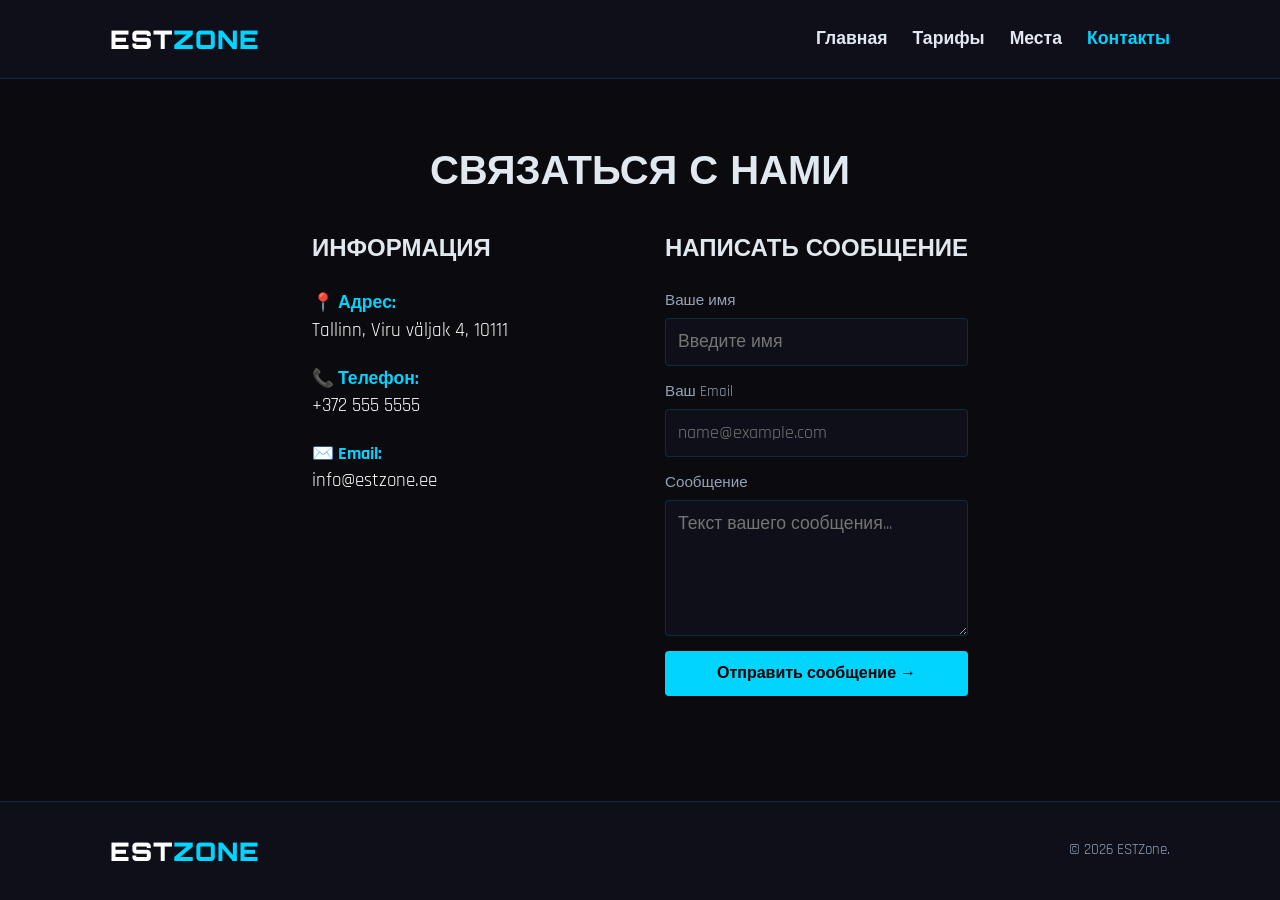
==== contacts.html @ 98163853 "этап: первый вариант сайта" ====
<!DOCTYPE html>
<html lang="ru">
<head>
  <meta charset="UTF-8" />
  <meta name="viewport" content="width=device-width, initial-scale=1.0" />
  <title>Контакты — ESTZone</title>
  <link rel="preconnect" href="https://fonts.googleapis.com" />
  <link href="https://fonts.googleapis.com/css2?family=Orbitron:wght@400;700;900&family=Rajdhani:wght@400;600&display=swap" rel="stylesheet" />
  <link rel="stylesheet" href="style.css" />
</head>
<body>

  <header class="header">
    <div class="container header__inner">
      <a href="index.html" class="logo">EST<span>ZONE</span></a>
      <button class="burger" id="burger" aria-label="Меню">
        <span class="burger__line"></span>
        <span class="burger__line"></span>
        <span class="burger__line"></span>
      </button>
      <nav class="nav" id="nav">
        <a href="index.html" class="nav__link">Главная</a>
        <a href="tariffs.html" class="nav__link">Тарифы</a>
        <a href="seats.html" class="nav__link">Места</a>
        <a href="contacts.html" class="nav__link active">Контакты</a>
      </nav>
    </div>
  </header>

  <main class="container page-padding">
    <h1 class="page-title">СВЯЗАТЬСЯ С НАМИ</h1>

    <div class="contacts-layout">
      
      <div class="contacts-info">
        <h2>ИНФОРМАЦИЯ</h2>
        <div class="info-block">
          <p class="info-label">📍 Адрес:</p>
          <p class="info-value">Tallinn, Viru väljak 4, 10111</p>
        </div>
        <div class="info-block">
          <p class="info-label">📞 Телефон:</p>
          <p class="info-value">+372 555 5555</p>
        </div>
        <div class="info-block">
          <p class="info-label">✉️ Email:</p>
          <p class="info-value">info@estzone.ee</p>
        </div>
      </div>


      <div class="contacts-form">
        <h2>НАПИСАТЬ СООБЩЕНИЕ</h2>

        <form class="pure-form" id="contact-form">
          <div class="form-group">
            <label for="form-name">Ваше имя</label>
            <input type="text" id="form-name" placeholder="Введите имя" />
          </div>
          <div class="form-group">
            <label for="form-email">Ваш Email</label>
            <input type="email" id="form-email" placeholder="name@example.com" />
          </div>
          <div class="form-group">
            <label for="form-msg">Сообщение</label>
            <textarea id="form-msg" placeholder="Текст вашего сообщения..." rows="5"></textarea>
          </div>
          <button type="submit" class="btn btn--primary">Отправить сообщение →</button>
        </form>

        <div class="form-success-msg" id="success-msg">
          ✅ Сообщение отправлено! Мы свяжемся с вами в ближайшее время.
        </div>
      </div>
    </div>
  </main>

  <footer class="footer">
    <div class="container footer__inner">
      <span class="logo">EST<span>ZONE</span></span>
      <p class="footer__copy">© 2026 ESTZone.</p>
    </div>
  </footer>

  <script>
    var burger = document.getElementById("burger");
    var nav = document.getElementById("nav");

    burger.addEventListener("click", function() {
      burger.classList.toggle("open");
      nav.classList.toggle("open");
    });

    nav.querySelectorAll(".nav__link").forEach(function(link) {
      link.addEventListener("click", function() {
        burger.classList.remove("open");
        nav.classList.remove("open");
      });
    });

    var form = document.getElementById("contact-form");
    var successMsg = document.getElementById("success-msg");

    form.addEventListener("submit", function(e) {
      e.preventDefault(); 
      var isValid = true;

      var oldErrors = document.querySelectorAll(".field-error");
      oldErrors.forEach(function(el) { el.remove(); });

      var inputs = form.querySelectorAll("input, textarea");
      inputs.forEach(function(el) {
        el.classList.remove("error");
        el.classList.remove("success");
      });

            var nameInput = document.getElementById("form-name");
      if (nameInput.value.trim().length < 2) {
        showError(nameInput, "Введите имя (минимум 2 символа)");
        isValid = false;
      } else {
        nameInput.classList.add("success");
      }

      var emailInput = document.getElementById("form-email");
      var emailVal = emailInput.value.trim();
      var atPos = emailVal.indexOf("@");
      var dotPos = emailVal.lastIndexOf(".");
      if (atPos < 1 || dotPos < atPos + 2 || dotPos === emailVal.length - 1) {
        showError(emailInput, "Введите корректный email адрес");
        isValid = false;
      } else {
        emailInput.classList.add("success");
      }

      var msgInput = document.getElementById("form-msg");
      if (msgInput.value.trim().length < 10) {
        showError(msgInput, "Сообщение слишком короткое (минимум 10 символов)");
        isValid = false;
      } else {
        msgInput.classList.add("success");
      }

        if (isValid) {
        form.style.display = "none";
        successMsg.style.display = "block";
      }
    });

      function showError(input, message) {
      input.classList.add("error");
      var errorEl = document.createElement("p");
      errorEl.className = "field-error";
      errorEl.textContent = message;
      input.parentNode.appendChild(errorEl);
    }
  </script>

</body>
</html>
---- style.css ----
:root {
  --bg: #0a0a0f;
  --bg-card: #0f0f1a;
  --text: #e2e8f0;
  --text-dim: #94a3b8;
  --accent: #00d4ff;
  --comfort: #22c55e;
  --vip: #f59e0b;
  --border: rgba(0, 212, 255, 0.15);
  --font-head: 'Orbitron', sans-serif;
  --font-body: 'Rajdhani', sans-serif;
}


*, *::before, *::after {
  box-sizing: border-box;
  margin: 0;
  padding: 0;
}

html {
  height: 100%;
  background-color: #0a0a0f;
}

body {
  min-height: 100%;
  background-color: var(--bg);
  color: var(--text);
  font-family: var(--font-body);
  font-size: 1.1rem;
  line-height: 1.5;
  display: flex;
  flex-direction: column;
}

main {
  flex: 1;
  background-color: var(--bg);
}

.container {
  max-width: 1100px;
  margin: 0 auto;
  padding: 0 20px;
}


.text-accent { color: var(--accent); }
.text-comfort { color: var(--comfort); }
.text-vip { color: var(--vip); }


.header {
  background-color: var(--bg-card);
  border-bottom: 1px solid var(--border);
  padding: 20px 0;
}

.header__inner {
  display: flex;
  justify-content: space-between;
  align-items: center;
}

.logo {
  font-family: var(--font-head);
  font-weight: 900;
  color: #ffffff;
  text-decoration: none;
  font-size: 1.6rem;
  letter-spacing: 1px;
}

.logo span {
  color: var(--accent);
}

.nav {
  display: flex;
  gap: 25px;
}

.nav__link {
  color: var(--text);
  text-decoration: none;
  font-weight: 600;
  transition: color 0.3s;
}

.nav__link:hover, .nav__link.active {
  color: var(--accent);
}


.hero {
  padding: 120px 0;
  text-align: center;
}

.hero__subtitle {
  font-family: var(--font-head);
  color: var(--accent);
  letter-spacing: 2px;
  font-size: 0.9rem;
  margin-bottom: 15px;
}

.hero__title {
  font-family: var(--font-head);
  font-size: 3rem;
  font-weight: 900;
  margin-bottom: 25px;
  color: #ffffff;
}

.hero__description {
  max-width: 650px;
  margin: 0 auto 40px;
  color: var(--text-dim);
  font-size: 1.2rem;
}


.btn {
  display: inline-block;
  padding: 12px 30px;
  font-family: var(--font-body);
  font-weight: bold;
  font-size: 1rem;
  text-decoration: none;
  border-radius: 4px;
  cursor: pointer;
  transition: all 0.3s;
}

.btn--primary {
  background-color: var(--accent);
  color: #000000;
  border: none;
}

.btn--primary:hover {
  box-shadow: 0 0 15px rgba(0, 212, 255, 0.4);
}

.btn--outline {
  background-color: transparent;
  border: 1px solid var(--accent);
  color: var(--accent);
}

.btn--outline:hover {
  background-color: var(--accent);
  color: #000000;
}


.features {
  padding: 60px 0;
  background-color: var(--bg-card);
}

.section-title {
  text-align: center;
  font-family: var(--font-head);
  margin-bottom: 40px;
  font-size: 2rem;
}

.features__grid {
  display: grid;
  grid-template-columns: repeat(auto-fit, minmax(280px, 1fr));
  gap: 30px;
}

.feature-card {
  background-color: var(--bg);
  border: 1px solid var(--border);
  padding: 30px;
  border-radius: 6px;
}

.feature-card__icon {
  font-size: 2rem;
  margin-bottom: 15px;
}

.feature-card__title {
  margin-bottom: 10px;
  color: #ffffff;
}

.feature-card__text {
  color: var(--text-dim);
  font-size: 1rem;
}


.page-padding {
  padding: 60px 20px 80px;
}

.page-title {
  font-family: var(--font-head);
  font-size: 2.5rem;
  text-align: center;
  margin-bottom: 10px;
}

.page-subtitle {
  text-align: center;
  color: var(--text-dim);
  margin-bottom: 50px;
}


.tariffs-grid {
  display: grid;
  grid-template-columns: repeat(3, 1fr);
  gap: 30px;
}

.tariff-card {
  background-color: var(--bg-card);
  border: 1px solid var(--border);
  padding: 40px 30px;
  border-radius: 8px;
  text-align: center;
}

.tariff-card--popular {
  border-color: #a855f7;
  box-shadow: 0 0 20px rgba(168, 85, 247, 0.2);
  position: relative;
}

.tariff-card--popular::before {
  content: "★ ПОПУЛЯРНЫЙ";
  position: absolute;
  top: -12px;
  left: 50%;
  transform: translateX(-50%);
  background-color: #a855f7;
  color: #ffffff;
  font-family: var(--font-head);
  font-size: 0.7rem;
  padding: 4px 14px;
  border-radius: 20px;
  white-space: nowrap;
}

.tariff-card__header {
  font-family: var(--font-head);
  font-size: 1.4rem;
  font-weight: 700;
  margin-bottom: 15px;
}

.tariff-card__price {
  font-size: 2.5rem;
  font-weight: bold;
  color: #ffffff;
  margin-bottom: 25px;
}

.tariff-card__price span {
  font-size: 1.1rem;
  color: var(--text-dim);
}

.tariff-card__features {
  list-style: none;
  text-align: left;
  margin-bottom: 30px;
  color: var(--text-dim);
}

.tariff-card__features li {
  margin-bottom: 10px;
  padding-left: 15px;
  position: relative;
}

.tariff-card__features li::before {
  content: "✓";
  position: absolute;
  left: 0;
  color: var(--accent);
}

.zone-section {
  margin-bottom: 40px;
  text-align: center;
}

.zone-title {
  font-family: var(--font-head);
  font-size: 1.4rem;
  margin-bottom: 15px;
}

.seats-grid {
  display: flex;
  gap: 15px;
  flex-wrap: wrap;
  justify-content: center;
}

.seat {
  width: 60px;
  height: 60px;
  border-radius: 6px;
  display: flex;
  align-items: center;
  justify-content: center;
  font-family: var(--font-head);
  font-weight: bold;
  font-size: 0.9rem;
}

.seat--free {
  background-color: rgba(34, 197, 94, 0.1);
  border: 1px solid var(--comfort);
  color: var(--comfort);
}

.seat--busy {
  background-color: rgba(239, 68, 68, 0.1);
  border: 1px solid #ef4444;
  color: #ef4444;
}


.contacts-layout {
  display: grid;
  grid-template-columns: 1fr 1fr;
  gap: 50px;
  margin-top: 30px;
}

.contacts-info h2, .contacts-form h2 {
  font-family: var(--font-head);
  font-size: 1.5rem;
  margin-bottom: 25px;
}

.info-block {
  margin-bottom: 20px;
}

.info-label {
  color: var(--accent);
  font-weight: bold;
}

.info-value {
  font-size: 1.2rem;
  color: #ffffff;
}

.pure-form {
  display: flex;
  flex-direction: column;
  gap: 15px;
}

.form-group {
  display: flex;
  flex-direction: column;
  gap: 5px;
}

.form-group label {
  font-size: 0.95rem;
  color: var(--text-dim);
}

.pure-form input, .pure-form textarea {
  background-color: var(--bg-card);
  border: 1px solid var(--border);
  padding: 12px;
  color: #ffffff;
  font-family: var(--font-body);
  font-size: 1.1rem;
  border-radius: 4px;
}

.pure-form input:focus, .pure-form textarea:focus {
  outline: none;
  border-color: var(--accent);
}

.footer {
  border-top: 1px solid var(--border);
  padding: 30px 0;
  background-color: var(--bg-card);
  margin-top: auto;
}

.footer__inner {
  display: flex;
  justify-content: space-between;
  align-items: center;
  color: var(--text-dim);
  font-size: 0.95rem;
}


.burger {
  display: none;
  flex-direction: column;
  gap: 5px;
  cursor: pointer;
  background: none;
  border: none;
  padding: 5px;
}

.burger__line {
  width: 25px;
  height: 2px;
  background-color: var(--text);
  border-radius: 2px;
  transition: all 0.3s ease;
}


.burger.open .burger__line:nth-child(1) {
  transform: translateY(7px) rotate(45deg);
}
.burger.open .burger__line:nth-child(2) {
  opacity: 0;
}
.burger.open .burger__line:nth-child(3) {
  transform: translateY(-7px) rotate(-45deg);
}


@media (max-width: 768px) {
  .burger {
    display: flex;
  }

  .nav {
    display: none;
    flex-direction: column;
    gap: 0;
    position: absolute;
    top: 100%;
    left: 0;
    right: 0;
    background-color: var(--bg-card);
    border-top: 1px solid var(--border);
    padding: 10px 0;
    z-index: 100;
  }

  .nav.open {
    display: flex;
  }

  .nav__link {
    padding: 12px 20px;
    border-bottom: 1px solid var(--border);
  }

  .header__inner {
    position: relative;
  }

  .hero {
    padding: 60px 0;
  }

  .hero__title {
    font-size: 2rem;
  }


  .tariffs-grid {
    grid-template-columns: 1fr;
  }

  .tariff-card--popular {
    transform: scale(1);
  }


  .contacts-layout {
    grid-template-columns: 1fr;
    gap: 30px;
  }


  .page-title {
    font-size: 1.8rem;
  }


  .footer__inner {
    flex-direction: column;
    gap: 10px;
    text-align: center;
  }
}


.form-group input.error,
.form-group textarea.error {
  border-color: #ef4444;
}

.form-group input.success,
.form-group textarea.success {
  border-color: var(--comfort);
}

.field-error {
  color: #ef4444;
  font-size: 0.85rem;
  margin-top: 3px;
}


.form-success-msg {
  display: none;
  background-color: rgba(34, 197, 94, 0.1);
  border: 1px solid var(--comfort);
  color: var(--comfort);
  padding: 15px 20px;
  border-radius: 6px;
  text-align: center;
  font-size: 1.1rem;
  margin-top: 15px;
}


.seat {
  cursor: pointer;
  transition: transform 0.15s ease, box-shadow 0.15s ease;
  user-select: none;
}

.seat:hover {
  transform: scale(1.08);
}

.seat--free:hover {
  box-shadow: 0 0 12px rgba(34, 197, 94, 0.4);
}

.seat--busy:hover {
  box-shadow: 0 0 12px rgba(239, 68, 68, 0.4);
}

.seats-legend {
  display: flex;
  gap: 20px;
  margin-bottom: 30px;
  flex-wrap: wrap;
  justify-content: center;
}

.legend-item {
  display: flex;
  align-items: center;
  gap: 8px;
  color: var(--text-dim);
  font-size: 0.95rem;
}

.legend-dot {
  width: 14px;
  height: 14px;
  border-radius: 3px;
}

.legend-dot--free {
  background-color: rgba(34, 197, 94, 0.2);
  border: 1px solid var(--comfort);
}

.legend-dot--busy {
  background-color: rgba(239, 68, 68, 0.2);
  border: 1px solid #ef4444;
}

.seats-counter {
  text-align: center;
  color: var(--text-dim);
  font-size: 0.95rem;
  margin-bottom: 20px;
}

.seats-counter span {
  color: var(--comfort);
  font-weight: bold;
}
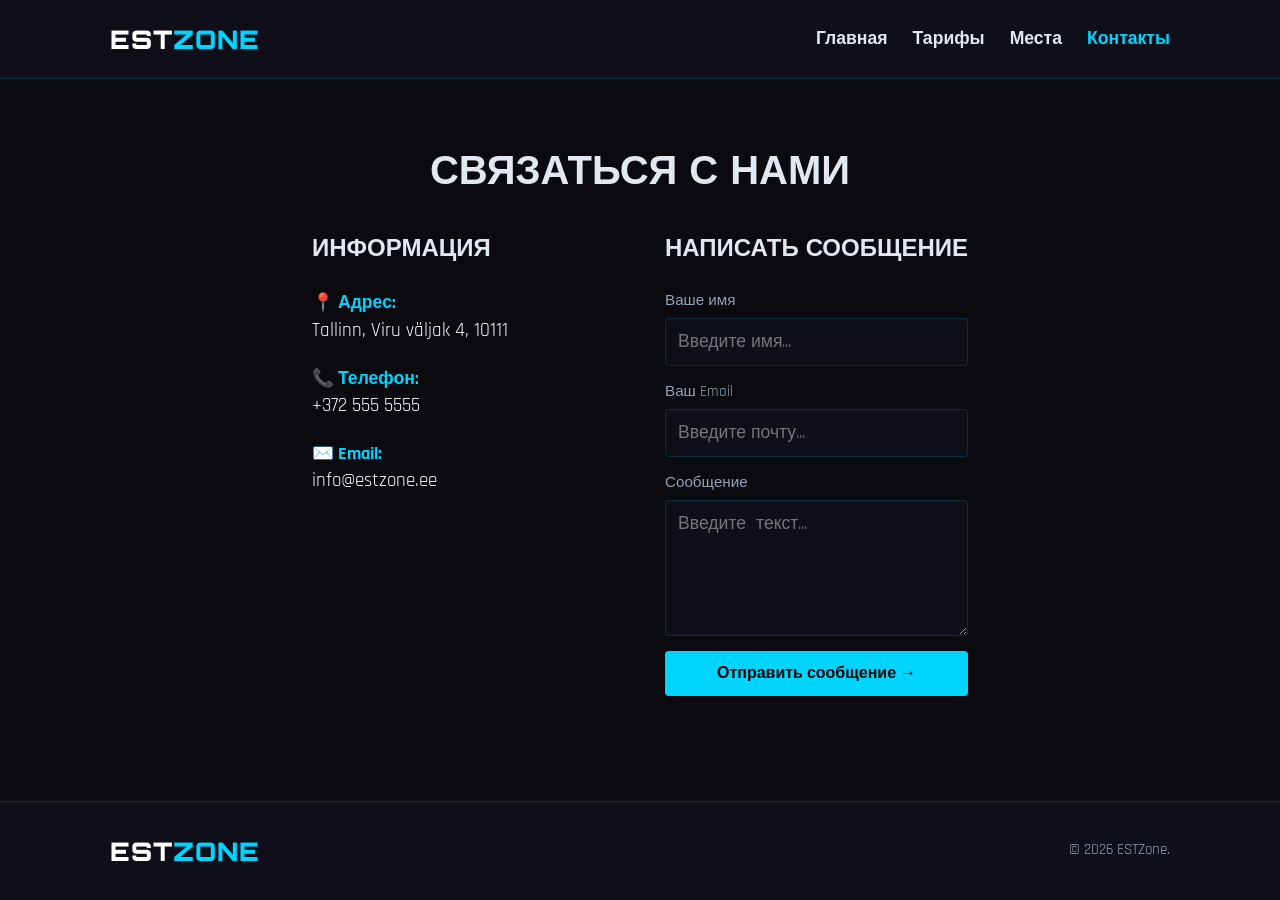
==== commit fce80f64: "Update contacts.html Исправления текста" ====
--- a/contacts.html
+++ b/contacts.html
@@ -3,7 +3,7 @@
 <head>
   <meta charset="UTF-8" />
   <meta name="viewport" content="width=device-width, initial-scale=1.0" />
-  <title>Контакты — ESTZone</title>
+  <title>Контакты</title>
   <link rel="preconnect" href="https://fonts.googleapis.com" />
   <link href="https://fonts.googleapis.com/css2?family=Orbitron:wght@400;700;900&family=Rajdhani:wght@400;600&display=swap" rel="stylesheet" />
   <link rel="stylesheet" href="style.css" />
@@ -55,15 +55,15 @@
         <form class="pure-form" id="contact-form">
           <div class="form-group">
             <label for="form-name">Ваше имя</label>
-            <input type="text" id="form-name" placeholder="Введите имя" />
+            <input type="text" id="form-name" placeholder="Введите имя..." />
           </div>
           <div class="form-group">
             <label for="form-email">Ваш Email</label>
-            <input type="email" id="form-email" placeholder="name@example.com" />
+            <input type="email" id="form-email" placeholder="Введите почту..." />
           </div>
           <div class="form-group">
             <label for="form-msg">Сообщение</label>
-            <textarea id="form-msg" placeholder="Текст вашего сообщения..." rows="5"></textarea>
+            <textarea id="form-msg" placeholder="Введите  текст..." rows="5"></textarea>
           </div>
           <button type="submit" class="btn btn--primary">Отправить сообщение →</button>
         </form>
